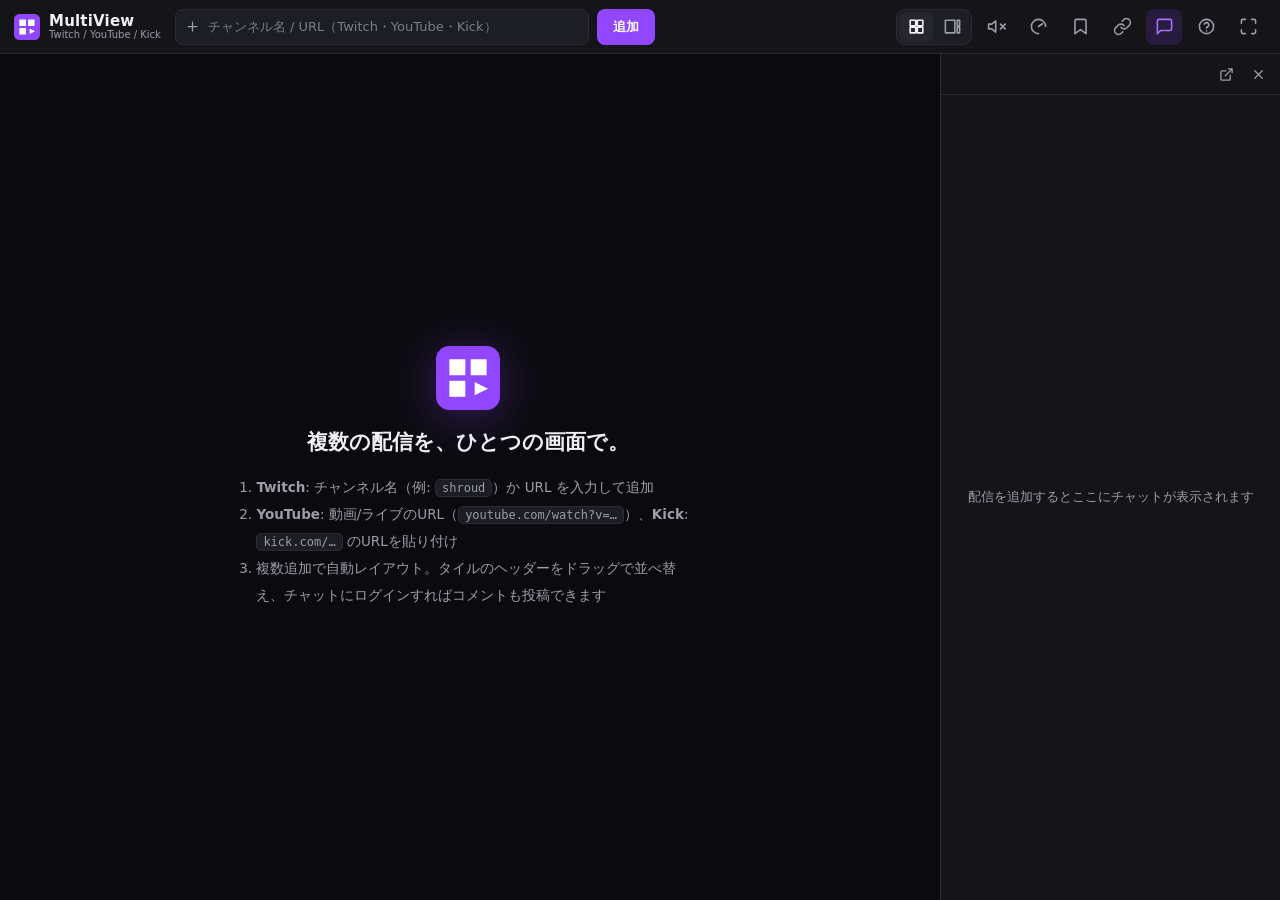
==== index.html @ 968d3782 "Explain the Twitch ad-on-resume limit and soften the recovery 「バックグラウンドから戻るたびに広告」への対応。Twitchのプリロールは " ====
<!DOCTYPE html>
<html lang="ja">
<head>
  <meta charset="utf-8">
  <!-- viewport-fit は既定(contain)のまま。cover にするとノッチ下に映像が潜り込み、
       絶対配置のタイル座標とセーフエリアがずれるため。 -->
  <meta name="viewport" content="width=device-width, initial-scale=1">
  <meta name="theme-color" content="#0b0b0f">
  <meta name="description" content="Twitch・YouTube・Kickの配信を同時に視聴できるマルチストリームビューア。チャットにログインしてコメントも可能。">
  <title>MultiView — 複数配信を同時視聴 (Twitch / YouTube / Kick)</title>
  <link rel="icon" href="data:image/svg+xml,%3Csvg xmlns='http://www.w3.org/2000/svg' viewBox='0 0 24 24'%3E%3Crect width='24' height='24' rx='5' fill='%239146ff'/%3E%3Cpath d='M5 5h6v6H5zM13 5h6v6h-6zM5 13h6v6H5z' fill='white'/%3E%3Cpath d='M14.5 13.5l5 2.5-5 2.5z' fill='white'/%3E%3C/svg%3E">

  <!-- ホーム画面に追加して「アプリ」として使うための設定 -->
  <link rel="manifest" href="./manifest.webmanifest">
  <link rel="apple-touch-icon" href="./apple-touch-icon.png">
  <meta name="mobile-web-app-capable" content="yes">
  <meta name="apple-mobile-web-app-capable" content="yes">
  <meta name="apple-mobile-web-app-status-bar-style" content="black-translucent">
  <meta name="apple-mobile-web-app-title" content="MultiView">

  <link rel="stylesheet" href="./styles.css">
  <script src="https://player.twitch.tv/js/embed/v1.js"></script>
</head>
<body class="chat-open">

  <header id="toolbar">
    <div class="tb-left">
      <div class="logo" title="MultiView for Twitch">
        <svg viewBox="0 0 24 24" width="26" height="26" aria-hidden="true">
          <rect width="24" height="24" rx="5" fill="#9146ff"/>
          <path d="M5 5h6v6H5zM13 5h6v6h-6zM5 13h6v6H5z" fill="#fff"/>
          <path d="M14.5 13.5l5 2.5-5 2.5z" fill="#fff"/>
        </svg>
        <div class="logo-text">
          <span class="logo-name">MultiView</span>
          <span class="logo-sub">Twitch / YouTube / Kick</span>
        </div>
      </div>
    </div>

    <form id="add-form" autocomplete="off">
      <div class="add-wrap">
        <svg class="add-icon" viewBox="0 0 24 24" aria-hidden="true"><path d="M12 5v14M5 12h14" fill="none" stroke="currentColor" stroke-width="2" stroke-linecap="round"/></svg>
        <input id="add-input" type="text" placeholder="チャンネル名 / URL（Twitch・YouTube・Kick）"
               spellcheck="false" autocapitalize="off" aria-label="追加するチャンネル名">
        <div id="suggest" class="hidden" role="listbox"></div>
      </div>
      <button id="add-btn" type="submit" class="btn-primary">追加</button>
    </form>

    <div class="tb-right">
      <div class="seg" role="group" aria-label="レイアウト">
        <button id="layout-grid-btn" class="icon-btn seg-btn" title="グリッド表示 (G)" aria-pressed="true">
          <svg viewBox="0 0 24 24"><path d="M4 4h7v7H4zM13 4h7v7h-7zM4 13h7v7H4zM13 13h7v7h-7z" fill="none" stroke="currentColor" stroke-width="2" stroke-linejoin="round"/></svg>
        </button>
        <button id="layout-focus-btn" class="icon-btn seg-btn" title="フォーカス表示 (G)" aria-pressed="false">
          <svg viewBox="0 0 24 24"><path d="M3 4h12v16H3zM18 4h3v7h-3zM18 13h3v7h-3z" fill="none" stroke="currentColor" stroke-width="2" stroke-linejoin="round"/></svg>
        </button>
      </div>

      <button id="mute-btn" class="icon-btn" title="全体ミュート (M)">
        <svg viewBox="0 0 24 24"><path d="M11 5 6 9H2v6h4l5 4zM23 9l-6 6M17 9l6 6" fill="none" stroke="currentColor" stroke-width="2" stroke-linecap="round" stroke-linejoin="round"/></svg>
      </button>

      <button id="quality-btn" class="icon-btn" title="画質・軽量化 (Q)" aria-haspopup="true">
        <svg viewBox="0 0 24 24"><path d="M12 21a9 9 0 1 1 9-9" fill="none" stroke="currentColor" stroke-width="2" stroke-linecap="round"/><path d="M12 12l5-3.5" fill="none" stroke="currentColor" stroke-width="2" stroke-linecap="round"/></svg>
      </button>

      <button id="presets-btn" class="icon-btn" title="プリセット" aria-haspopup="true">
        <svg viewBox="0 0 24 24"><path d="M19 21l-7-5-7 5V5a2 2 0 0 1 2-2h10a2 2 0 0 1 2 2z" fill="none" stroke="currentColor" stroke-width="2" stroke-linejoin="round"/></svg>
      </button>

      <button id="share-btn" class="icon-btn" title="この構成のURLをコピー">
        <svg viewBox="0 0 24 24"><path d="M10 13a5 5 0 0 0 7.54.54l3-3a5 5 0 0 0-7.07-7.07l-1.72 1.71M14 11a5 5 0 0 0-7.54-.54l-3 3a5 5 0 0 0 7.07 7.07l1.71-1.71" fill="none" stroke="currentColor" stroke-width="2" stroke-linecap="round"/></svg>
      </button>

      <button id="chat-btn" class="icon-btn" title="チャット表示切替 (C)" aria-pressed="true">
        <svg viewBox="0 0 24 24"><path d="M21 15a2 2 0 0 1-2 2H7l-4 4V5a2 2 0 0 1 2-2h14a2 2 0 0 1 2 2z" fill="none" stroke="currentColor" stroke-width="2" stroke-linejoin="round"/></svg>
      </button>

      <button id="help-btn" class="icon-btn" title="ヘルプ / ショートカット (?)">
        <svg viewBox="0 0 24 24"><circle cx="12" cy="12" r="9" fill="none" stroke="currentColor" stroke-width="2"/><path d="M9.2 9a3 3 0 0 1 5.8 1c0 2-3 2.5-3 4M12 17.5h.01" fill="none" stroke="currentColor" stroke-width="2" stroke-linecap="round"/></svg>
      </button>

      <button id="fs-btn" class="icon-btn" title="全画面 (F)">
        <svg viewBox="0 0 24 24"><path d="M8 3H5a2 2 0 0 0-2 2v3M21 8V5a2 2 0 0 0-2-2h-3M3 16v3a2 2 0 0 0 2 2h3M16 21h3a2 2 0 0 0 2-2v-3" fill="none" stroke="currentColor" stroke-width="2" stroke-linecap="round"/></svg>
      </button>
    </div>

    <div id="quality-pop" class="pop hidden">
      <div class="pop-title">画質</div>
      <p class="pop-note">
        画質を下げると端末の発熱と電池消費を大きく減らせます。同時に見る配信が多いほど効果があります。
      </p>
      <div id="quality-list"></div>
      <p class="pop-note pop-note-sub">
        「自動」はスマホ・タブレットでのみ画質を調整します（PCでは配信側の自動選択に任せます）。それ以外を選ぶとPCでも固定されます。Twitch・YouTubeが対象です。
      </p>

      <div class="pop-sep"></div>
      <div class="pop-title">広告対策</div>
      <p class="pop-note">
        Twitchは<b>再生が止まって再開するたび</b>に広告を入れます。これは配信元の仕組みなのでこちらでは消せません。
        アプリを離れている間も再生を続けられれば広告は入りませんが、ブラウザは省電力のため無音の動画を止めます。
      </p>
      <button id="keepalive-item" class="q-item" type="button" role="switch" aria-checked="false">
        <svg class="q-check" viewBox="0 0 24 24"><path d="M20 6L9 17l-5-5" fill="none" stroke="currentColor" stroke-width="2.5" stroke-linecap="round" stroke-linejoin="round"/></svg>
        <div class="q-text">
          <div class="q-label">バックグラウンドでも止めない（実験的）</div>
          <div class="q-desc">聞こえない音量で再生を維持します。通信と電池を使い、他アプリの音楽が止まることがあります。効かない端末もあります。5分以上離れると自動解除</div>
        </div>
      </button>
      <p class="pop-note pop-note-sub" id="keepalive-na" hidden>
        この端末では利用できません（iOSは音量を変更できず、アプリを離れると再生が必ず停止するため）。
      </p>
    </div>

    <div id="presets-pop" class="pop hidden">
      <div class="pop-title">プリセット</div>
      <div class="preset-save-row">
        <input id="preset-name" type="text" placeholder="現在の構成に名前を付ける" spellcheck="false">
        <button id="preset-save" class="btn-primary btn-sm">保存</button>
      </div>
      <div id="preset-list"></div>
    </div>
  </header>

  <button id="tb-toggle" title="メニューを開閉" aria-label="メニューを開閉">
    <svg viewBox="0 0 24 24"><path d="M6 9l6 6 6-6" fill="none" stroke="currentColor" stroke-width="2" stroke-linecap="round" stroke-linejoin="round"/></svg>
  </button>

  <div id="rotate-hint" class="hidden" role="button" title="タップで全画面（横画面）">
    <svg viewBox="0 0 24 24" fill="none" stroke="currentColor" stroke-width="2" stroke-linecap="round" stroke-linejoin="round">
      <rect x="3" y="12" width="18" height="9" rx="2"/>
      <path d="M16 2l3 3-3 3M19 5h-8a4 4 0 0 0-4 4"/>
    </svg>
    <span>横画面表示がおすすめです</span>
    <button id="rotate-hint-close" aria-label="閉じる">
      <svg viewBox="0 0 24 24"><path d="M18 6L6 18M6 6l12 12" fill="none" stroke="currentColor" stroke-width="2" stroke-linecap="round"/></svg>
    </button>
  </div>

  <main id="content">
    <div id="stage">
      <div id="empty-state">
        <svg class="empty-logo" viewBox="0 0 24 24" width="64" height="64" aria-hidden="true">
          <rect width="24" height="24" rx="5" fill="#9146ff"/>
          <path d="M5 5h6v6H5zM13 5h6v6h-6zM5 13h6v6H5z" fill="#fff"/>
          <path d="M14.5 13.5l5 2.5-5 2.5z" fill="#fff"/>
        </svg>
        <h1>複数の配信を、ひとつの画面で。</h1>
        <ol class="empty-steps">
          <li><b>Twitch</b>: チャンネル名（例: <code>shroud</code>）か URL を入力して追加</li>
          <li><b>YouTube</b>: 動画/ライブのURL（<code>youtube.com/watch?v=…</code>）、<b>Kick</b>: <code>kick.com/…</code> のURLを貼り付け</li>
          <li>複数追加で自動レイアウト。タイルのヘッダーをドラッグで並べ替え、チャットにログインすればコメントも投稿できます</li>
        </ol>
        <div id="recent-block" class="hidden">
          <div class="recent-label">最近見たチャンネル</div>
          <div id="recent-chips"></div>
        </div>
      </div>
    </div>

    <div id="resizer" title="ドラッグでチャット幅を変更"></div>

    <aside id="chat-panel">
      <div id="chat-head">
        <div id="chat-tabs" role="tablist"></div>
        <button id="chat-popout" class="icon-btn icon-btn-sm" title="チャットを別窓で開く">
          <svg viewBox="0 0 24 24"><path d="M18 13v6a2 2 0 0 1-2 2H5a2 2 0 0 1-2-2V8a2 2 0 0 1 2-2h6M15 3h6v6M10 14L21 3" fill="none" stroke="currentColor" stroke-width="2" stroke-linecap="round" stroke-linejoin="round"/></svg>
        </button>
        <button id="chat-close" class="icon-btn icon-btn-sm" title="チャットを閉じる (C)">
          <svg viewBox="0 0 24 24"><path d="M18 6L6 18M6 6l12 12" fill="none" stroke="currentColor" stroke-width="2" stroke-linecap="round"/></svg>
        </button>
      </div>
      <div id="chat-frames">
        <div id="chat-empty">配信を追加するとここにチャットが表示されます</div>
      </div>
    </aside>
  </main>

  <div id="toasts" aria-live="polite"></div>

  <dialog id="help-dlg">
    <div class="dlg-head">
      <h2>ヘルプ</h2>
      <button id="help-close" class="icon-btn icon-btn-sm" title="閉じる">
        <svg viewBox="0 0 24 24"><path d="M18 6L6 18M6 6l12 12" fill="none" stroke="currentColor" stroke-width="2" stroke-linecap="round"/></svg>
      </button>
    </div>

    <h3>対応プラットフォーム</h3>
    <ul>
      <li><b>Twitch</b> — チャンネル名 or URL。LIVE/オフラインの自動判定、チャット表示・コメント投稿に対応</li>
      <li><b>YouTube</b> — 動画・ライブのURL（<code>watch?v=…</code> / <code>youtu.be/…</code> / <code>live/…</code>）。チャンネルURL（<code>/channel/UC…</code>）を追加すると、そのチャンネルの現在のライブを自動再生（この形式ではチャット埋め込み不可）</li>
      <li><b>Kick</b> — <code>kick.com/チャンネル名</code> のURL、または <code>kick:チャンネル名</code>。音声切替はプレーヤー再読込方式のため、プレーヤー内の音量ボタン操作が確実です</li>
    </ul>

    <h3>チャットへのログイン・コメント</h3>
    <p>
      チャット欄のログインボタンから各サービスにログインすると、このサイト上からそのままコメントを投稿できます（各サービス公式の埋め込みチャットを使用しています）。
    </p>
    <p class="note">
      <b>「ログインしたのに反映されない・すぐログアウトされる」場合</b>、ブラウザのサードパーティCookie制限が原因です。以下で解決できます：
    </p>
    <ul class="note">
      <li><b>Chrome / Edge</b>: アドレスバー右端のCookie（目）アイコン →「サードパーティCookieを許可」。または 設定 → プライバシーとセキュリティ → サードパーティCookie →「許可するサイト」にこのサイトのドメインを追加</li>
      <li><b>Safari</b>: 設定 → Safari →「サイト越えトラッキングを防ぐ」をオフ</li>
      <li><b>Firefox</b>: アドレスバーの盾アイコン → このサイトで強化型トラッキング防止機能をオフ</li>
      <li><b>確実な方法</b>: チャット右上の「別窓で開く」ボタンでポップアウトすると、公式サイトと同じ扱いになるためログインが必ず保持されます</li>
    </ul>

    <h3>音声について</h3>
    <p>
      追加直後は全配信ミュートです。各配信のスピーカーボタン（または数字キー 1〜9）で「その配信だけ音声ON」に切り替わります。
    </p>

    <h3>スマホでの視聴（横画面推奨）</h3>
    <ul>
      <li><b>横画面での視聴がおすすめです。</b>縦持ち時に表示されるヒント、または全画面ボタンをタップすると全画面＋横画面に固定されます（対応ブラウザのみ。iPhoneは手動で回転してください）</li>
      <li>横持ちなど低い画面ではツールバーが自動で隠れ、映像とチャットに全画面を使います。上部中央のハンドル（▾）でツールバーを開閉できます</li>
      <li>横持ちのときは<b>各枠の上のバーも普段は隠れます</b>。枠をタップすると数秒だけ出るので、音声切替や並べ替えはそのときに行ってください</li>
      <li>チャットは縦持ちで画面下部、横持ちで右側の1枠として表示されます</li>
    </ul>

    <h3>スマホで「アプリ」として使う</h3>
    <p>
      ブラウザのメニューから<b>「ホーム画面に追加」</b>（Android: 「アプリをインストール」）を選ぶと、
      アドレスバーの無い独立したアプリとして起動できます。前回の構成・音声・チャットのタブはそのまま復元されます。
    </p>
    <ul>
      <li><b>誤タップ防止</b> — 映像そのものが配信サイトへのリンクになっているため、タッチ端末では枠を薄いシールドで覆っています。タップしてもサイトへ飛ばず、枠のバーが出るだけです。プレーヤー内蔵のボタン（画質・全画面など）を使いたいときは、バーの<b>鍵ボタン</b>で一時的に解除できます（30秒で自動的に戻ります）</li>
      <li><b>ミュートの二重操作</b> — 上記のシールドにより、プレーヤー内蔵のミュートとこちらのミュートが食い違うことがなくなります。鍵を外して内蔵ボタンを操作した場合も、こちらの表示が自動で追従します</li>
      <li><b>視聴中は画面が消えません</b>（対応ブラウザのみ）。画面が消えて復帰すると再生が作り直され、広告から始まってしまうためです</li>
      <li>他のアプリに切り替えて戻ったときは、プレーヤーを作り直さずに再開します（自分で一時停止していたものはそのままです）。詳しくは下の「Twitchの広告が毎回流れる・進まないとき」を参照してください</li>
    </ul>
    <p class="note">
      なお、<b>チャットのログインCookieは各サービス側のもの</b>で、このサイトから保存・復元することはできません。
      ログインが持続しない場合は、上の「チャットへのログイン・コメント」の対処をご覧ください。
    </p>

    <h3>Twitchの広告が毎回流れる・進まないとき</h3>
    <p>
      Twitchは<b>再生が止まって再開するたび</b>にプリロール広告を入れます。これは配信元の仕組みで、
      埋め込み側（このサイト）から消したり飛ばしたりすることはできません。
    </p>
    <p class="note">
      アプリを離れると広告が入るのは、<b>ブラウザが省電力のため無音の動画を一時停止する</b>ためです。
      戻ったときに再生し直し＝新しい視聴の開始とみなされ、広告が入ります。これもブラウザ側の仕様で、ページからは止められません。
    </p>
    <ul>
      <li><b>効果があること</b> — 視聴中は画面が消えないようにしています（対応ブラウザ）。アプリを離れなければ広告は入りません</li>
      <li><b>音を出している枠は止まりにくい</b> — 音声が鳴っている配信はブラウザが一時停止の対象から外すことがあります。見たい枠の音声はONにしておくと有利です</li>
      <li><b>一時停止の代わりにミュートを</b> — こちらのスピーカーボタン（数字キー 1〜9 / <kbd>M</kbd>）は再生を止めないので広告は入りません。プレーヤー内蔵の一時停止は使わないでください</li>
      <li><b>復帰時はまとめて再開しません</b> — 音声ONの枠 → 拡大中の枠 → その他 の順に少しずつずらして再開します（同時だと回線を取り合ってどれも進まなくなるため）</li>
      <li><b>広告を完全に無くしたい場合</b> — Twitch Turbo か、そのチャンネルのサブスクリプション（配信者支援になります）</li>
    </ul>
    <p class="note">
      設定（<kbd>Q</kbd>）の「バックグラウンドでも止めない（実験的）」をONにすると、聞こえない音量で再生を維持して広告を防ごうとします。
      ただし通信量と電池を使い、他アプリの音楽が止まることがあります。効かない端末もあります。
    </p>
    <p class="note">
      広告のカウントダウンが止まったまま進まない場合は、そのタイルの<b>再読み込みボタン（⟳）</b>を押してください。
      画質を「自動」以外に固定しているときは、切り替え処理が広告と競合することがあります。頻発する場合は画質を「自動」に戻してください。
    </p>

    <h3>端末が熱くなる・動作が重いとき</h3>
    <p>
      発熱の主な原因はメモリ不足ではなく<b>映像のデコード処理</b>です。スマホが同時に処理できる動画は2〜4本程度で、それを超えるとCPU処理に切り替わり一気に発熱します。表示サイズより高い解像度で再生するのも無駄な負荷になります。
    </p>
    <ul>
      <li><b>画質を下げる</b>（ツールバーのメーターアイコン、または <kbd>Q</kbd>）。既定の「自動」はタイルの大きさに合わせて解像度を落としますが、「軽量 360p」「最軽量 160p」を選ぶとさらに軽くなります</li>
      <li><b>同時に見る配信を減らす</b> — 効果が最も大きい方法です</li>
      <li>チャットを閉じる（<kbd>C</kbd>）。表示していないチャットは自動で解放されます</li>
    </ul>

    <h3>キーボードショートカット</h3>
    <table class="kbd-table">
      <tr><td><kbd>1</kbd>〜<kbd>9</kbd></td><td>各配信の音声ON/OFF（追加順）</td></tr>
      <tr><td><kbd>M</kbd></td><td>全体ミュート</td></tr>
      <tr><td><kbd>C</kbd></td><td>チャット表示切替</td></tr>
      <tr><td><kbd>G</kbd></td><td>グリッド ⇄ フォーカス切替</td></tr>
      <tr><td><kbd>Q</kbd></td><td>画質・軽量化の設定</td></tr>
      <tr><td><kbd>F</kbd></td><td>全画面</td></tr>
      <tr><td><kbd>?</kbd></td><td>このヘルプ</td></tr>
    </table>

    <h3>その他</h3>
    <ul>
      <li>タイルのヘッダー（チャンネル名のバー）をドラッグすると配置を入れ替えられます。スマホでもタッチで操作できます（横持ちではまず枠をタップしてバーを出してください）</li>
      <li>すべての配信は常に1画面に収まるよう自動レイアウトされます（スクロールなし）</li>
      <li>画面幅が狭いとき（スマホ等）は、チャットも画面内の1つの枠として表示されます</li>
      <li>「URLをコピー」で現在の構成を共有できます（例: <code>#shroud/pokimane</code>）</li>
      <li>構成はプリセットとして保存でき、次回アクセス時は前回の構成を自動復元します</li>
    </ul>
    <p class="note">本サイトは非公式のファンメイドツールです。映像・チャットはTwitch公式の埋め込み機能を利用しています。</p>
  </dialog>

  <script type="module" src="./app.js"></script>
</body>
</html>
---- styles.css ----
/* ============ tokens & base ============ */
:root {
  --bg: #0b0b0f;
  --elev1: #141419;
  --elev2: #1d1d26;
  --elev3: #26262f;
  --border: #2b2b36;
  --text: #efeff4;
  --text-dim: #9d9daa;
  --accent: #9146ff;
  --accent-hover: #a970ff;
  --accent-soft: rgba(145, 70, 255, 0.16);
  --danger: #ff5c5c;
  --live: #eb0400;
  --radius: 10px;
  --toolbar-h: 54px;
  --shadow: 0 8px 28px rgba(0, 0, 0, 0.45);

  /* ブラウザ製UI（スクロールバー等）もダークで描画させる */
  color-scheme: dark;
  scrollbar-color: var(--elev3) transparent;
}

* { box-sizing: border-box; }

html, body {
  height: 100%;
  margin: 0;
}

body {
  background: var(--bg);
  color: var(--text);
  font-family: "Segoe UI", "Hiragino Kaku Gothic ProN", "Noto Sans JP", Meiryo, system-ui, sans-serif;
  font-size: 14px;
  display: flex;
  flex-direction: column;
  overflow: hidden;
}

button {
  font-family: inherit;
  color: inherit;
  background: none;
  border: none;
  cursor: pointer;
  padding: 0;
}

input {
  font-family: inherit;
  color: var(--text);
  background: var(--elev2);
  border: 1px solid var(--border);
  border-radius: 8px;
  padding: 8px 10px;
  font-size: 13px;
  outline: none;
}

input:focus { border-color: var(--accent); }
input::placeholder { color: var(--text-dim); opacity: 0.75; }

.hidden { display: none !important; }

/* ※ scrollbar-width を指定した要素では Chrome 121+ が ::-webkit-scrollbar を
   無視するため、色は上の scrollbar-color 側で必ず指定しておくこと */
::-webkit-scrollbar { width: 8px; height: 8px; }
::-webkit-scrollbar-thumb { background: var(--elev3); border-radius: 4px; }
::-webkit-scrollbar-thumb:hover { background: #34343f; }
::-webkit-scrollbar-track { background: transparent; }

/* ============ toolbar ============ */
#toolbar {
  position: relative;
  z-index: 50;
  height: var(--toolbar-h);
  flex: 0 0 auto;
  display: flex;
  align-items: center;
  gap: 14px;
  padding: 0 14px;
  background: var(--elev1);
  border-bottom: 1px solid var(--border);
}

.tb-left { flex: 0 0 auto; }

.logo {
  display: flex;
  align-items: center;
  gap: 9px;
  user-select: none;
}

.logo-text { display: flex; flex-direction: column; line-height: 1.1; }
.logo-name { font-weight: 700; font-size: 15px; letter-spacing: 0.2px; }
.logo-sub { font-size: 10px; color: var(--text-dim); }

#add-form {
  flex: 1 1 auto;
  display: flex;
  align-items: center;
  gap: 8px;
  max-width: 480px;
  min-width: 0;
}

.add-wrap {
  position: relative;
  flex: 1 1 auto;
  min-width: 0;
  display: flex;
  align-items: center;
}

.add-icon {
  position: absolute;
  left: 10px;
  width: 15px;
  height: 15px;
  color: var(--text-dim);
  pointer-events: none;
}

#add-input {
  width: 100%;
  padding-left: 32px;
  height: 36px;
}

.btn-primary {
  background: var(--accent);
  color: #fff;
  font-weight: 600;
  font-size: 13px;
  padding: 0 16px;
  height: 36px;
  border-radius: 8px;
  flex: 0 0 auto;
  transition: background 0.15s;
}

.btn-primary:hover { background: var(--accent-hover); }
.btn-sm { height: 32px; padding: 0 12px; }

/* suggest dropdown */
#suggest {
  position: absolute;
  top: calc(100% + 6px);
  left: 0;
  right: 0;
  background: var(--elev2);
  border: 1px solid var(--border);
  border-radius: var(--radius);
  box-shadow: var(--shadow);
  padding: 6px;
  z-index: 100;
  max-height: 300px;
  overflow-y: auto;
}

.sug-label {
  font-size: 11px;
  color: var(--text-dim);
  padding: 4px 8px 6px;
}

.sug-item {
  display: flex;
  align-items: center;
  gap: 8px;
  width: 100%;
  text-align: left;
  padding: 7px 9px;
  border-radius: 7px;
  font-size: 13px;
}

.sug-item:hover, .sug-item.active { background: var(--elev3); }
.sug-item svg { width: 14px; height: 14px; color: var(--text-dim); flex: 0 0 auto; }

.tb-right {
  flex: 0 0 auto;
  display: flex;
  align-items: center;
  gap: 6px;
  margin-left: auto;
}

.icon-btn {
  width: 36px;
  height: 36px;
  display: inline-flex;
  align-items: center;
  justify-content: center;
  border-radius: 8px;
  color: var(--text-dim);
  transition: background 0.15s, color 0.15s;
}

.icon-btn svg { width: 19px; height: 19px; }
.icon-btn:hover { background: var(--elev3); color: var(--text); }
.icon-btn[aria-pressed="true"] { color: var(--accent-hover); background: var(--accent-soft); }
.icon-btn-sm { width: 28px; height: 28px; border-radius: 6px; }
.icon-btn-sm svg { width: 15px; height: 15px; }

.seg {
  display: flex;
  background: var(--elev2);
  border: 1px solid var(--border);
  border-radius: 9px;
  padding: 2px;
  gap: 2px;
}

.seg-btn { width: 34px; height: 30px; border-radius: 7px; }
.seg-btn[aria-pressed="true"] { background: var(--elev3); color: var(--text); }

#mute-btn.audible { color: var(--accent-hover); }

/* presets popover */
.pop {
  position: absolute;
  top: calc(var(--toolbar-h) - 6px);
  right: 14px;
  width: 300px;
  background: var(--elev2);
  border: 1px solid var(--border);
  border-radius: var(--radius);
  box-shadow: var(--shadow);
  padding: 12px;
  z-index: 120;
  /* 横持ちスマホでは画面が低いので、はみ出したぶんはパネル内でスクロールさせる */
  max-height: calc(100dvh - var(--toolbar-h) - 12px);
  overflow-y: auto;
  overscroll-behavior: contain;
}

.pop-title { font-weight: 700; font-size: 13px; margin-bottom: 10px; }

.pop-note {
  margin: 0 0 10px;
  font-size: 11.5px;
  line-height: 1.65;
  color: var(--text-dim);
}

.pop-note-sub { margin: 10px 0 0; }
.pop-sep { height: 1px; background: var(--border); margin: 12px -12px; }
.q-item:disabled { opacity: 0.45; cursor: default; }
.q-item:disabled:hover { background: none; }

.q-item {
  display: flex;
  align-items: center;
  gap: 9px;
  width: 100%;
  text-align: left;
  padding: 8px 9px;
  border-radius: 8px;
}

.q-item:hover { background: var(--elev3); }
.q-item.active { background: var(--accent-soft); }
.q-item.active .q-label { color: var(--accent-hover); }

.q-check { flex: 0 0 14px; width: 14px; height: 14px; color: var(--accent-hover); }
.q-item:not(.active) .q-check { visibility: hidden; }
.q-text { min-width: 0; }
.q-label { font-size: 13px; font-weight: 600; }
.q-desc { font-size: 11px; color: var(--text-dim); margin-top: 1px; }

.preset-save-row { display: flex; gap: 6px; margin-bottom: 10px; }
.preset-save-row input { flex: 1; min-width: 0; }

#preset-list { display: flex; flex-direction: column; gap: 4px; max-height: 300px; overflow-y: auto; }

.preset-item {
  display: flex;
  align-items: center;
  gap: 8px;
  padding: 8px 9px;
  border-radius: 8px;
  cursor: pointer;
  border: 1px solid transparent;
}

.preset-item:hover { background: var(--elev3); }
.preset-info { flex: 1; min-width: 0; }
.preset-name { font-size: 13px; font-weight: 600; overflow: hidden; text-overflow: ellipsis; white-space: nowrap; }
.preset-chs { font-size: 11px; color: var(--text-dim); overflow: hidden; text-overflow: ellipsis; white-space: nowrap; }
.preset-del { color: var(--text-dim); }
.preset-del:hover { color: var(--danger); }
.preset-empty { color: var(--text-dim); font-size: 12px; text-align: center; padding: 10px 0; }

/* ============ compact mode（横持ちスマホ等の低い画面） ============ */
/* ツールバーを自動格納し、上部中央のハンドルで開閉する */
body.compact #toolbar { display: none; }

body.compact.tb-open #toolbar {
  display: flex;
  position: absolute;
  top: 0;
  left: 0;
  right: 0;
  z-index: 220;
  box-shadow: 0 10px 28px rgba(0, 0, 0, 0.55);
}

#tb-toggle {
  display: none;
  position: fixed;
  top: 0;
  left: 50%;
  transform: translateX(-50%);
  z-index: 230;
  width: 48px;
  height: 20px;
  align-items: center;
  justify-content: center;
  border-radius: 0 0 10px 10px;
  background: rgba(20, 20, 25, 0.85);
  border: 1px solid var(--border);
  border-top: none;
  color: var(--text-dim);
  touch-action: manipulation;
  -webkit-tap-highlight-color: transparent;
}

/* 画面最上部の細い的はタッチだと押しづらいので、当たり判定だけ外へ広げる */
#tb-toggle::after {
  content: '';
  position: absolute;
  inset: -4px -16px -12px;
}

body.compact #tb-toggle { display: flex; }
body.compact.tb-open #tb-toggle { top: var(--toolbar-h); }
#tb-toggle svg { width: 14px; height: 14px; transition: transform 0.2s; }
body.tb-open #tb-toggle svg { transform: rotate(180deg); }
#tb-toggle:hover { color: var(--text); background: var(--elev2); }

/* タッチ端末では見た目のサイズも上げる（指の当たり判定に対して小さすぎるため） */
@media (pointer: coarse) {
  #tb-toggle { width: 92px; height: 28px; background: rgba(20, 20, 25, 0.92); }
  #tb-toggle svg { width: 17px; height: 17px; }
}

/* ============ 横画面推奨ヒント（縦持ちスマホ） ============ */
#rotate-hint {
  position: fixed;
  top: calc(var(--toolbar-h) + 10px);
  left: 50%;
  transform: translateX(-50%);
  z-index: 240;
  display: flex;
  align-items: center;
  gap: 8px;
  background: var(--elev2);
  border: 1px solid var(--accent);
  border-radius: 999px;
  padding: 8px 8px 8px 14px;
  font-size: 12.5px;
  font-weight: 600;
  box-shadow: var(--shadow);
  cursor: pointer;
  white-space: nowrap;
}

#rotate-hint > svg { width: 17px; height: 17px; color: var(--accent-hover); flex: 0 0 auto; }

#rotate-hint button {
  width: 24px;
  height: 24px;
  display: flex;
  align-items: center;
  justify-content: center;
  border-radius: 50%;
  color: var(--text-dim);
}

#rotate-hint button:hover { background: var(--elev3); color: var(--text); }
#rotate-hint button svg { width: 13px; height: 13px; }

/* ============ main layout ============ */
#content {
  position: relative;
  flex: 1 1 auto;
  display: flex;
  min-height: 0;
}

#stage {
  position: relative;
  flex: 1 1 auto;
  min-width: 0;
  overflow: hidden;
  background: var(--bg);
}

#resizer {
  flex: 0 0 5px;
  cursor: col-resize;
  background: transparent;
  transition: background 0.15s;
  display: none;
}

#resizer:hover, body.resizing #resizer { background: var(--accent); }

#chat-panel {
  flex: 0 0 auto;
  width: 340px;
  min-width: 0;
  background: var(--elev1);
  border-left: 1px solid var(--border);
  display: none;
  flex-direction: column;
}

body.chat-open #chat-panel { display: flex; }
body.chat-open #resizer { display: block; }

/* 狭い画面: チャットをレイアウト内の1枠として表示 */
body.chat-tiled #chat-panel {
  position: absolute;
  z-index: 10;
  border: 1px solid var(--border);
  border-radius: var(--radius);
  overflow: hidden;
}

body.chat-tiled #resizer { display: none !important; }

body.resizing iframe { pointer-events: none; }
body.resizing { user-select: none; }

/* ============ chat panel ============ */
#chat-head {
  flex: 0 0 auto;
  display: flex;
  align-items: center;
  gap: 4px;
  padding: 6px 8px;
  border-bottom: 1px solid var(--border);
}

#chat-tabs {
  flex: 1 1 auto;
  display: flex;
  gap: 4px;
  overflow-x: auto;
  min-width: 0;
  scrollbar-width: thin;
  scrollbar-color: var(--elev3) transparent;
}

.chat-tab {
  flex: 0 0 auto;
  display: flex;
  align-items: center;
  gap: 6px;
  padding: 6px 11px;
  border-radius: 7px;
  font-size: 12.5px;
  font-weight: 600;
  color: var(--text-dim);
  max-width: 140px;
  transition: background 0.15s, color 0.15s;
}

.chat-tab span { overflow: hidden; text-overflow: ellipsis; white-space: nowrap; }
.chat-tab svg { width: 12px; height: 12px; flex: 0 0 auto; }
.chat-tab:hover { background: var(--elev3); color: var(--text); }
.chat-tab.active { background: var(--accent-soft); color: var(--accent-hover); }

#chat-frames { flex: 1 1 auto; position: relative; min-height: 0; overflow: hidden; }

#chat-frames .chat-frame {
  position: absolute;
  inset: 0;
  width: 100%;
  height: 100%;
  border: none;
  display: none;
  background: var(--elev1);
}

#chat-frames .chat-frame.active { display: block; }

#chat-frames .chat-na.active {
  display: flex;
  align-items: center;
  justify-content: center;
  text-align: center;
  padding: 24px;
  color: var(--text-dim);
  font-size: 12.5px;
  line-height: 1.8;
}

#chat-empty {
  position: absolute;
  inset: 0;
  display: flex;
  align-items: center;
  justify-content: center;
  color: var(--text-dim);
  font-size: 12.5px;
  padding: 20px;
  text-align: center;
}

/* ============ tiles ============ */
.tile {
  position: absolute;
  display: flex;
  flex-direction: column;
  background: #000;
  border-radius: var(--radius);
  overflow: hidden;
  border: 1px solid var(--border);
  container-type: inline-size;
}

/* 狭いタイルでは補助ボタンを自動的に隠す（音声・拡大・閉じるを優先） */
@container (max-width: 340px) {
  .tile-head .b-chat, .tile-head .b-reload, .tile-head .b-pop { display: none; }
}

@container (max-width: 210px) {
  .tile-head .badge, .tile-head .b-focus, .tile-head .grip { display: none; }
}

#content.anim .tile {
  transition: left 0.28s cubic-bezier(0.25, 1, 0.4, 1), top 0.28s cubic-bezier(0.25, 1, 0.4, 1),
    width 0.28s cubic-bezier(0.25, 1, 0.4, 1), height 0.28s cubic-bezier(0.25, 1, 0.4, 1),
    transform 0.28s cubic-bezier(0.25, 1, 0.4, 1);
}

.tile.audible { border-color: var(--accent); box-shadow: 0 0 0 1px var(--accent); }

.tile-head {
  flex: 0 0 30px;
  display: flex;
  align-items: center;
  gap: 6px;
  padding: 0 6px 0 4px;
  background: var(--elev1);
  min-width: 0;
  cursor: grab;
  touch-action: none;
  user-select: none;
  -webkit-user-select: none;
}

.tile-head:active { cursor: grabbing; }

.grip { display: inline-flex; color: var(--text-dim); opacity: 0.55; }
.grip svg { width: 14px; height: 14px; }

.plat { display: inline-flex; flex: 0 0 auto; }
.plat svg { width: 13px; height: 13px; }

.tile-name {
  font-size: 12.5px;
  font-weight: 700;
  overflow: hidden;
  text-overflow: ellipsis;
  white-space: nowrap;
  flex: 0 1 auto;
  min-width: 20px;
}

.badge {
  flex: 0 0 auto;
  font-size: 9.5px;
  font-weight: 800;
  letter-spacing: 0.5px;
  padding: 2px 6px;
  border-radius: 4px;
  background: var(--elev3);
  color: var(--text-dim);
}

.badge.live { background: var(--live); color: #fff; }
.badge.loading { animation: pulse 1.4s ease-in-out infinite; }

@keyframes pulse { 50% { opacity: 0.45; } }

.tile-head .spacer { flex: 1 1 0; min-width: 0; }

.t-btn {
  flex: 0 0 auto;
  width: 24px;
  height: 24px;
  display: inline-flex;
  align-items: center;
  justify-content: center;
  border-radius: 5px;
  color: var(--text-dim);
  opacity: 0;
  transition: background 0.12s, color 0.12s, opacity 0.15s;
}

.tile:hover .t-btn, .t-btn:focus-visible { opacity: 1; }
.t-btn svg { width: 14.5px; height: 14.5px; }
.t-btn:hover { background: var(--elev3); color: var(--text); }
.t-btn.b-close:hover { color: var(--danger); }
.t-btn.on { color: var(--accent-hover); opacity: 1; }

.tile-body { flex: 1 1 auto; position: relative; min-height: 0; }

/* 低い画面（横持ちスマホ等）ではヘッダーを映像の上に重ねる。
   ヘッダーが高さを消費しなくなるぶんタイルを16:9のまま大きくできる
   （この状況では高さが制約になっているため効果が大きい） */
body.compact .tile-head {
  position: absolute;
  top: 0;
  left: 0;
  right: 0;
  z-index: 6;
  flex: none;
  height: 26px;
  padding: 0 3px;
  background: linear-gradient(180deg,
    rgba(8, 8, 12, 0.8) 0%, rgba(8, 8, 12, 0.45) 62%, rgba(8, 8, 12, 0) 100%);
}

body.compact .tile-name,
body.compact .badge { text-shadow: 0 1px 3px rgba(0, 0, 0, 0.9); }
body.compact .t-btn { width: 26px; height: 26px; }
body.compact .t-btn svg { width: 13.5px; height: 13.5px; }
body.compact .grip { display: none; }

/* 低い画面のタッチ端末では、複数の枠に集中できるようヘッダーを普段は隠し、
   枠をタップしたとき（.head-show）だけ出す */
body.compact.touch .tile-head {
  opacity: 0;
  pointer-events: none;
  transition: opacity 0.18s ease;
}

body.compact.touch .tile.head-show .tile-head,
body.compact.touch .tile.touch-through .tile-head {
  opacity: 1;
  pointer-events: auto;
}

.player-host, .player-host iframe { position: absolute; inset: 0; width: 100%; height: 100%; }

/* 映像そのものがリンクになっていて、タッチ端末では軽く触れただけで配信サイトへ
   遷移してしまう。透明なシールドで覆ってタップを受け止め、こちらのUIだけに
   届くようにする（プレーヤー内蔵のミュートボタンとの二重操作も同時に防げる）。
   「直接操作」ボタン (.b-touch) を押した枠だけ一時的にシールドを外す。 */
.tap-shield {
  position: absolute;
  inset: 0;
  z-index: 4;
  display: none;
  -webkit-tap-highlight-color: transparent;
}

body.touch .tile:not(.touch-through) .tap-shield { display: block; }

.b-touch { display: none; }
body.touch .b-touch { display: inline-flex; }

/* 直接操作を許可中の枠は「触ると配信サイトへ飛ぶ状態」なので分かるようにする。
   内側(inset)だと映像のiframeに隠れてしまうため外側に出す。 */
.tile.touch-through {
  border-color: var(--accent-hover);
  box-shadow: 0 0 0 2px var(--accent-hover);
}

.cover {
  position: absolute;
  inset: 0;
  background: rgba(8, 8, 12, 0.88);
  display: flex;
  flex-direction: column;
  align-items: center;
  justify-content: center;
  gap: 12px;
  z-index: 5;
}

.cover-msg { color: var(--text-dim); font-size: 13px; }

.cover-reload {
  border: 1px solid var(--border);
  background: var(--elev2);
  border-radius: 8px;
  padding: 7px 14px;
  font-size: 12.5px;
  font-weight: 600;
}

.cover-reload:hover { background: var(--elev3); border-color: var(--accent); }

/* drag & drop（Pointer Events による並べ替え） */
.tile.drag-src {
  opacity: 0.85;
  pointer-events: none;
  box-shadow: 0 14px 44px rgba(0, 0, 0, 0.65);
}

.tile.drop-target { border-color: var(--accent); box-shadow: 0 0 0 2px var(--accent) inset; }

/* ============ empty state ============ */
#empty-state {
  position: absolute;
  inset: 0;
  display: flex;
  flex-direction: column;
  align-items: center;
  justify-content: center;
  gap: 18px;
  padding: 24px;
  text-align: center;
}

#empty-state h1 { font-size: 21px; margin: 0; font-weight: 700; }

.empty-logo { filter: drop-shadow(0 6px 24px rgba(145, 70, 255, 0.35)); }

.empty-steps {
  margin: 0;
  padding: 0 0 0 1.4em;
  text-align: left;
  color: var(--text-dim);
  font-size: 13.5px;
  line-height: 2;
  max-width: 460px;
}

.empty-steps code, .note code, #help-dlg code {
  background: var(--elev2);
  border: 1px solid var(--border);
  border-radius: 5px;
  padding: 1px 6px;
  font-size: 12px;
}

.recent-label { font-size: 12px; color: var(--text-dim); margin-bottom: 8px; }

#recent-chips { display: flex; flex-wrap: wrap; gap: 6px; justify-content: center; max-width: 480px; }

.chip {
  display: inline-flex;
  align-items: center;
  gap: 6px;
  background: var(--elev2);
  border: 1px solid var(--border);
  border-radius: 999px;
  padding: 6px 13px;
  font-size: 12.5px;
  font-weight: 600;
  transition: border-color 0.15s, background 0.15s;
}

.chip svg { width: 13px; height: 13px; }

.chip:hover { border-color: var(--accent); background: var(--elev3); }

/* ============ toasts ============ */
#toasts {
  position: fixed;
  bottom: 20px;
  left: 50%;
  transform: translateX(-50%);
  display: flex;
  flex-direction: column;
  align-items: center;
  gap: 8px;
  z-index: 300;
  pointer-events: none;
}

.toast {
  background: var(--elev2);
  border: 1px solid var(--border);
  border-radius: 9px;
  box-shadow: var(--shadow);
  padding: 10px 16px;
  font-size: 13px;
  opacity: 0;
  transform: translateY(8px);
  transition: opacity 0.22s, transform 0.22s;
  max-width: 80vw;
}

.toast.show { opacity: 1; transform: none; }
.toast.error { border-color: var(--danger); }
.toast.accent { border-color: var(--accent); }

/* ============ help dialog ============ */
dialog {
  background: var(--elev1);
  color: var(--text);
  border: 1px solid var(--border);
  border-radius: 14px;
  padding: 22px 26px;
  width: min(560px, 92vw);
  max-height: 84vh;
  overflow-y: auto;
  box-shadow: var(--shadow);
}

dialog::backdrop { background: rgba(0, 0, 0, 0.62); }

.dlg-head { display: flex; align-items: center; justify-content: space-between; margin-bottom: 4px; }
.dlg-head h2 { margin: 0; font-size: 17px; }

#help-dlg h3 { font-size: 13.5px; margin: 18px 0 6px; color: var(--accent-hover); }
#help-dlg p, #help-dlg li { font-size: 13px; line-height: 1.75; color: var(--text); margin: 6px 0; }
#help-dlg ul { padding-left: 1.3em; margin: 6px 0; }
#help-dlg .note { color: var(--text-dim); font-size: 12.5px; }

.kbd-table { border-collapse: collapse; font-size: 13px; }
.kbd-table td { padding: 4px 14px 4px 0; line-height: 1.7; }

kbd {
  background: var(--elev2);
  border: 1px solid var(--border);
  border-bottom-width: 2px;
  border-radius: 5px;
  padding: 1px 7px;
  font-size: 11.5px;
  font-family: inherit;
}

/* ============ responsive ============ */
@media (max-width: 720px) {
  #toolbar { gap: 8px; padding: 0 8px; flex-wrap: nowrap; }
  .logo-text { display: none; }
  #add-input { font-size: 16px; } /* iOS zoom prevention */
  .seg { display: none; }
  #share-btn, #presets-btn { display: none; }
  .tile { border-radius: 8px; }
}

/* タッチ端末: ホバーが無いのでボタンを常時表示、ヘッダーを掴みやすく */
@media (hover: none) {
  .t-btn { opacity: 1; }
}

@media (pointer: coarse) {
  .tile-head { flex-basis: 36px; }
  .t-btn { width: 28px; height: 28px; }

  /* スワイプできるのでスクロールバーは不要（その分タブを広く使う） */
  #chat-tabs { scrollbar-width: none; }
  #chat-tabs::-webkit-scrollbar { display: none; }
}
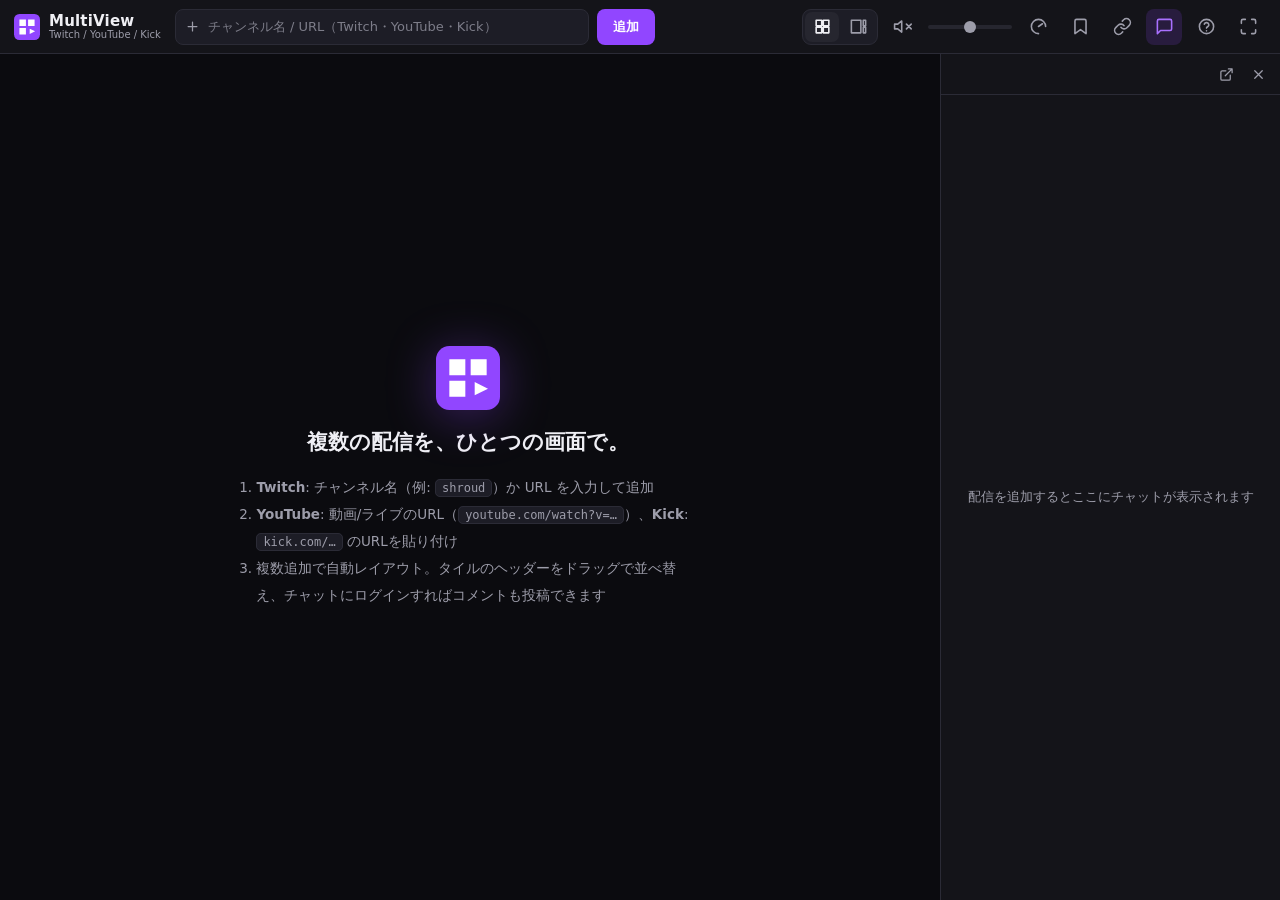
==== commit 1086f838: "Add a volume slider and per-tile play/pause controls シールドでプレーヤー内蔵のUIを塞いだぶん、こちら側に用意する。  - ツールバーに音量スライ" ====
--- a/index.html
+++ b/index.html
@@ -62,6 +62,9 @@
         <svg viewBox="0 0 24 24"><path d="M11 5 6 9H2v6h4l5 4zM23 9l-6 6M17 9l6 6" fill="none" stroke="currentColor" stroke-width="2" stroke-linecap="round" stroke-linejoin="round"/></svg>
       </button>
 
+      <input id="vol" type="range" min="0" max="100" step="1" value="50"
+             title="音量（音声ONの配信に適用されます）" aria-label="音量">
+
       <button id="quality-btn" class="icon-btn" title="画質・軽量化 (Q)" aria-haspopup="true">
         <svg viewBox="0 0 24 24"><path d="M12 21a9 9 0 1 1 9-9" fill="none" stroke="currentColor" stroke-width="2" stroke-linecap="round"/><path d="M12 12l5-3.5" fill="none" stroke="currentColor" stroke-width="2" stroke-linecap="round"/></svg>
       </button>
@@ -94,7 +97,8 @@
       </p>
       <div id="quality-list"></div>
       <p class="pop-note pop-note-sub">
-        「自動」はスマホ・タブレットでのみ画質を調整します（PCでは配信側の自動選択に任せます）。それ以外を選ぶとPCでも固定されます。Twitch・YouTubeが対象です。
+        <b>「自動」以外を選ぶと、各配信の再生が一度作り直されます。</b>
+        Twitchでは作り直しのたびに広告が入り得るので、発熱が気にならないうちは「自動」のままにしてください（Twitch・YouTubeが対象）。
       </p>
 
       <div class="pop-sep"></div>
@@ -113,6 +117,13 @@
       <p class="pop-note pop-note-sub" id="keepalive-na" hidden>
         この端末では利用できません（iOSは音量を変更できず、アプリを離れると再生が必ず停止するため）。
       </p>
+      <button id="login-help-btn" class="q-item" type="button">
+        <svg class="q-check q-arrow" viewBox="0 0 24 24"><path d="M9 6l6 6-6 6" fill="none" stroke="currentColor" stroke-width="2.5" stroke-linecap="round" stroke-linejoin="round"/></svg>
+        <div class="q-text">
+          <div class="q-label">Turbo・サブスクで広告を消すには</div>
+          <div class="q-desc">埋め込みにログインを認識させる設定（サードパーティCookie）</div>
+        </div>
+      </button>
     </div>
 
     <div id="presets-pop" class="pop hidden">
@@ -196,23 +207,49 @@
       <li><b>Kick</b> — <code>kick.com/チャンネル名</code> のURL、または <code>kick:チャンネル名</code>。音声切替はプレーヤー再読込方式のため、プレーヤー内の音量ボタン操作が確実です</li>
     </ul>
 
-    <h3>チャットへのログイン・コメント</h3>
-    <p>
-      チャット欄のログインボタンから各サービスにログインすると、このサイト上からそのままコメントを投稿できます（各サービス公式の埋め込みチャットを使用しています）。
-    </p>
-    <p class="note">
-      <b>「ログインしたのに反映されない・すぐログアウトされる」場合</b>、ブラウザのサードパーティCookie制限が原因です。以下で解決できます：
-    </p>
-    <ul class="note">
-      <li><b>Chrome / Edge</b>: アドレスバー右端のCookie（目）アイコン →「サードパーティCookieを許可」。または 設定 → プライバシーとセキュリティ → サードパーティCookie →「許可するサイト」にこのサイトのドメインを追加</li>
-      <li><b>Safari</b>: 設定 → Safari →「サイト越えトラッキングを防ぐ」をオフ</li>
-      <li><b>Firefox</b>: アドレスバーの盾アイコン → このサイトで強化型トラッキング防止機能をオフ</li>
-      <li><b>確実な方法</b>: チャット右上の「別窓で開く」ボタンでポップアウトすると、公式サイトと同じ扱いになるためログインが必ず保持されます</li>
-    </ul>
-
-    <h3>音声について</h3>
+    <h3 id="login-help">ログインと広告（サードパーティCookie）</h3>
+    <p>
+      <b>Twitch Turbo</b> か対象チャンネルの<b>サブスクリプション</b>に入っていれば、このサイトの埋め込みでも広告は出ません。
+      チャットへのコメント投稿も同じで、鍵になるのは「<b>埋め込みプレーヤーがあなたのログインを認識できるか</b>」の一点です。
+    </p>
+    <p class="note">
+      埋め込みはブラウザから見ると別サイト（<code>player.twitch.tv</code>）の扱いです。
+      <b>サードパーティCookie</b>が許可されていないと、Twitchにログイン済みでも埋め込みの中では匿名の視聴者として扱われ、
+      TurboもサブスクもBitsも効きません。「ログインしたのにすぐログアウトされる」のも同じ原因です。
+    </p>
+
+    <div id="cookie-env" class="env-box"></div>
+
+    <p>
+      <b>効いているかの確認</b> — チャット欄を見てください。自分のユーザー名でコメントを打てる状態ならログインが通っています。
+      ログインボタンが出ていれば匿名のままで、Turbo・サブスクも効いていません。
+    </p>
+    <p>
+      設定を変えたあとは、プレーヤーとチャットを読み込み直す必要があります。
+    </p>
+    <p>
+      <button id="reload-all" class="btn-primary btn-sm" type="button">すべて再読み込み</button>
+      <span class="note">※ 再読み込みするとTwitchの広告が入り直します。設定を変えた直後の1回だけ実行してください。</span>
+    </p>
+    <p class="note">
+      <b>どうしても通らないとき</b> — 枠のヘッダーの「配信サイトで開く」ボタンを使うと、Twitch本体（スマホならアプリ）で開くので確実にログイン状態になります。
+      チャットだけなら右上の「別窓で開く」でも同じです。
+    </p>
+
+    <h3>音声・再生の操作</h3>
     <p>
       追加直後は全配信ミュートです。各配信のスピーカーボタン（または数字キー 1〜9）で「その配信だけ音声ON」に切り替わります。
+    </p>
+    <ul>
+      <li><b>音量</b> — ツールバーのスピーカーの隣のスライダーで調整します。鳴るのは常に1配信なので、音量もアプリ全体で1つです（iPhone・iPadでは音量をプログラムから変えられないため表示されません。端末の音量ボタンを使ってください）</li>
+      <li><b>再生 / 一時停止</b> — 各配信のバーの ▶ / ⏸ ボタンです（Kickは対応するAPIが無いため非表示）</li>
+    </ul>
+    <p class="note">
+      映像はシールドで覆っているため、プレーヤー内蔵のボタンは押せません。誤って配信サイトへ飛ぶのを防ぐためです。
+      上記のボタンで代替できるようにしています（スマホのみ、バーの鍵ボタンで一時的に内蔵UIを触れます）。
+    </p>
+    <p class="note">
+      <b>スマホでは一時停止に注意してください。</b>再開時にTwitchの広告が入ります。音を止めたいだけならスピーカーボタン（ミュート）を使ってください。
     </p>
 
     <h3>スマホでの視聴（横画面推奨）</h3>
@@ -248,10 +285,21 @@
       アプリを離れると広告が入るのは、<b>ブラウザが省電力のため無音の動画を一時停止する</b>ためです。
       戻ったときに再生し直し＝新しい視聴の開始とみなされ、広告が入ります。これもブラウザ側の仕様で、ページからは止められません。
     </p>
-    <ul>
-      <li><b>効果があること</b> — 視聴中は画面が消えないようにしています（対応ブラウザ）。アプリを離れなければ広告は入りません</li>
-      <li><b>音を出している枠は止まりにくい</b> — 音声が鳴っている配信はブラウザが一時停止の対象から外すことがあります。見たい枠の音声はONにしておくと有利です</li>
-      <li><b>一時停止の代わりにミュートを</b> — こちらのスピーカーボタン（数字キー 1〜9 / <kbd>M</kbd>）は再生を止めないので広告は入りません。プレーヤー内蔵の一時停止は使わないでください</li>
+    <p class="note">
+      <b>PCでは一時停止→再開しても広告が入らないのに、スマホでは毎回入る</b>のは、端末の違いによるものです。
+      PCのプレーヤーは一時停止中もストリームを保持するので、再開は「続き」の扱いになります。
+      対してスマホのブラウザは、一時停止した動画のデコーダとバッファを省電力のために手放します。
+      そのため再開が「新しい視聴の開始」になり、Twitchはそこで広告を挿入します。
+      ログインの有無や埋め込みかどうかは関係ありません（twitch.tvをシークレットウィンドウで開いても広告は入りません）。
+    </p>
+    <p class="note">
+      つまりスマホでは、<b>「止める」操作が広告のスイッチ</b>です。止めなければ広告は入りません。
+    </p>
+    <ul>
+      <li><b>一時停止の代わりにミュートを</b> — こちらのスピーカーボタン（数字キー 1〜9 / <kbd>M</kbd>）は再生を止めないので広告は入りません。タッチ端末では枠をシールドで覆って、プレーヤー内蔵の一時停止を押せないようにしています</li>
+      <li><b>画質は「自動」のままに</b> — 画質を指定すると再生が作り直されます（一時停止→再生が発生します）。そのぶん広告が増えます</li>
+      <li><b>枠の再読み込み（⟳）も広告の対象</b> — プレーヤーを作り直すので必ず広告から始まります。止まってしまったときだけ使ってください</li>
+      <li><b>視聴中は画面が消えません</b>（対応ブラウザ）。画面消灯も「止める」操作にあたるためです</li>
       <li><b>復帰時はまとめて再開しません</b> — 音声ONの枠 → 拡大中の枠 → その他 の順に少しずつずらして再開します（同時だと回線を取り合ってどれも進まなくなるため）</li>
       <li><b>広告を完全に無くしたい場合</b> — Twitch Turbo か、そのチャンネルのサブスクリプション（配信者支援になります）</li>
     </ul>
--- a/styles.css
+++ b/styles.css
@@ -219,6 +219,53 @@
 
 #mute-btn.audible { color: var(--accent-hover); }
 
+/* 音量。鳴るのは常に1配信なので、ツールバーに1つだけ置く */
+#vol {
+  flex: 0 0 auto;
+  width: 84px;
+  height: 20px;
+  padding: 0;
+  margin: 0 2px;
+  background: none;
+  border: none;
+  appearance: none;
+  -webkit-appearance: none;
+  cursor: pointer;
+}
+
+#vol::-webkit-slider-runnable-track {
+  height: 4px;
+  border-radius: 2px;
+  background: var(--elev3);
+}
+
+#vol::-moz-range-track { height: 4px; border-radius: 2px; background: var(--elev3); }
+
+#vol::-webkit-slider-thumb {
+  appearance: none;
+  -webkit-appearance: none;
+  width: 12px;
+  height: 12px;
+  margin-top: -4px;
+  border-radius: 50%;
+  background: var(--text-dim);
+  transition: background 0.15s;
+}
+
+#vol::-moz-range-thumb {
+  width: 12px;
+  height: 12px;
+  border: none;
+  border-radius: 50%;
+  background: var(--text-dim);
+}
+
+#vol:hover::-webkit-slider-thumb, #vol:focus-visible::-webkit-slider-thumb { background: var(--accent-hover); }
+#vol:hover::-moz-range-thumb { background: var(--accent-hover); }
+
+/* iOSは音量をプログラムから変えられないので、動かないスライダーは出さない */
+body.no-volume-api #vol { display: none; }
+
 /* presets popover */
 .pop {
   position: absolute;
@@ -524,13 +571,26 @@
   container-type: inline-size;
 }
 
-/* 狭いタイルでは補助ボタンを自動的に隠す（音声・拡大・閉じるを優先） */
+/* 狭いタイルでは補助ボタンを自動的に隠す。優先度は
+   音声 > 再読み込み > 直接操作 > 閉じる > 拡大 > バッジ。
+   再読み込み(⟳)は広告が止まったときの唯一の復帰手段なので最後まで残す
+   （拡大はヘッダーのダブルタップでも代用できるため先に落とす）。 */
 @container (max-width: 340px) {
-  .tile-head .b-chat, .tile-head .b-reload, .tile-head .b-pop { display: none; }
-}
-
-@container (max-width: 210px) {
-  .tile-head .badge, .tile-head .b-focus, .tile-head .grip { display: none; }
+  .tile-head .b-chat, .tile-head .b-pop { display: none; }
+}
+
+/* 再生/一時停止は狭い枠では落とす。スマホでは一時停止＝再開時に広告なので、
+   むしろ押せないほうが安全（音を止めるだけならスピーカーボタンで足りる）。 */
+@container (max-width: 290px) {
+  .tile-head .b-focus, .tile-head .b-play { display: none; }
+}
+
+@container (max-width: 240px) {
+  .tile-head .badge, .tile-head .grip { display: none; }
+}
+
+@container (max-width: 170px) {
+  .tile-head .b-reload { display: none; }
 }
 
 #content.anim .tile {
@@ -650,19 +710,19 @@
 
 .player-host, .player-host iframe { position: absolute; inset: 0; width: 100%; height: 100%; }
 
-/* 映像そのものがリンクになっていて、タッチ端末では軽く触れただけで配信サイトへ
-   遷移してしまう。透明なシールドで覆ってタップを受け止め、こちらのUIだけに
+/* 映像そのものがリンクになっていて、軽く触れる/クリックするだけで配信サイトへ
+   遷移してしまう。透明なシールドで覆って操作を受け止め、こちらのUIだけに
    届くようにする（プレーヤー内蔵のミュートボタンとの二重操作も同時に防げる）。
-   「直接操作」ボタン (.b-touch) を押した枠だけ一時的にシールドを外す。 */
+   PCでは常時有効。タッチ端末だけ「直接操作」ボタン (.b-touch) で一時的に外せる
+   （スマホはプレーヤー内蔵の画質・全画面に触る手段が他に無いため）。 */
 .tap-shield {
   position: absolute;
   inset: 0;
   z-index: 4;
-  display: none;
   -webkit-tap-highlight-color: transparent;
 }
 
-body.touch .tile:not(.touch-through) .tap-shield { display: block; }
+.tile.touch-through .tap-shield { display: none; }
 
 .b-touch { display: none; }
 body.touch .b-touch { display: inline-flex; }
@@ -818,6 +878,24 @@
 #help-dlg ul { padding-left: 1.3em; margin: 6px 0; }
 #help-dlg .note { color: var(--text-dim); font-size: 12.5px; }
 
+/* ヘルプ内: 使用中のブラウザに合わせたCookie設定の案内 */
+.env-box {
+  background: var(--elev2);
+  border: 1px solid var(--border);
+  border-left: 3px solid var(--accent);
+  border-radius: 8px;
+  padding: 12px 14px;
+  margin: 12px 0;
+}
+
+.env-title { font-size: 13px; font-weight: 700; color: var(--accent-hover); }
+#help-dlg .env-state { font-size: 12.5px; color: var(--text-dim); margin: 4px 0 8px; }
+#help-dlg .env-steps { margin: 0; padding-left: 1.3em; }
+#help-dlg .env-steps li { font-size: 12.5px; line-height: 1.8; }
+#help-dlg .env-note { font-size: 12px; color: var(--text-dim); margin: 8px 0 0; }
+
+.q-arrow { visibility: visible !important; color: var(--text-dim); }
+
 .kbd-table { border-collapse: collapse; font-size: 13px; }
 .kbd-table td { padding: 4px 14px 4px 0; line-height: 1.7; }
 
@@ -837,7 +915,8 @@
   .logo-text { display: none; }
   #add-input { font-size: 16px; } /* iOS zoom prevention */
   .seg { display: none; }
-  #share-btn, #presets-btn { display: none; }
+  /* スマホは端末側の音量ボタンがあるので場所を空ける */
+  #share-btn, #presets-btn, #vol { display: none; }
   .tile { border-radius: 8px; }
 }
 
